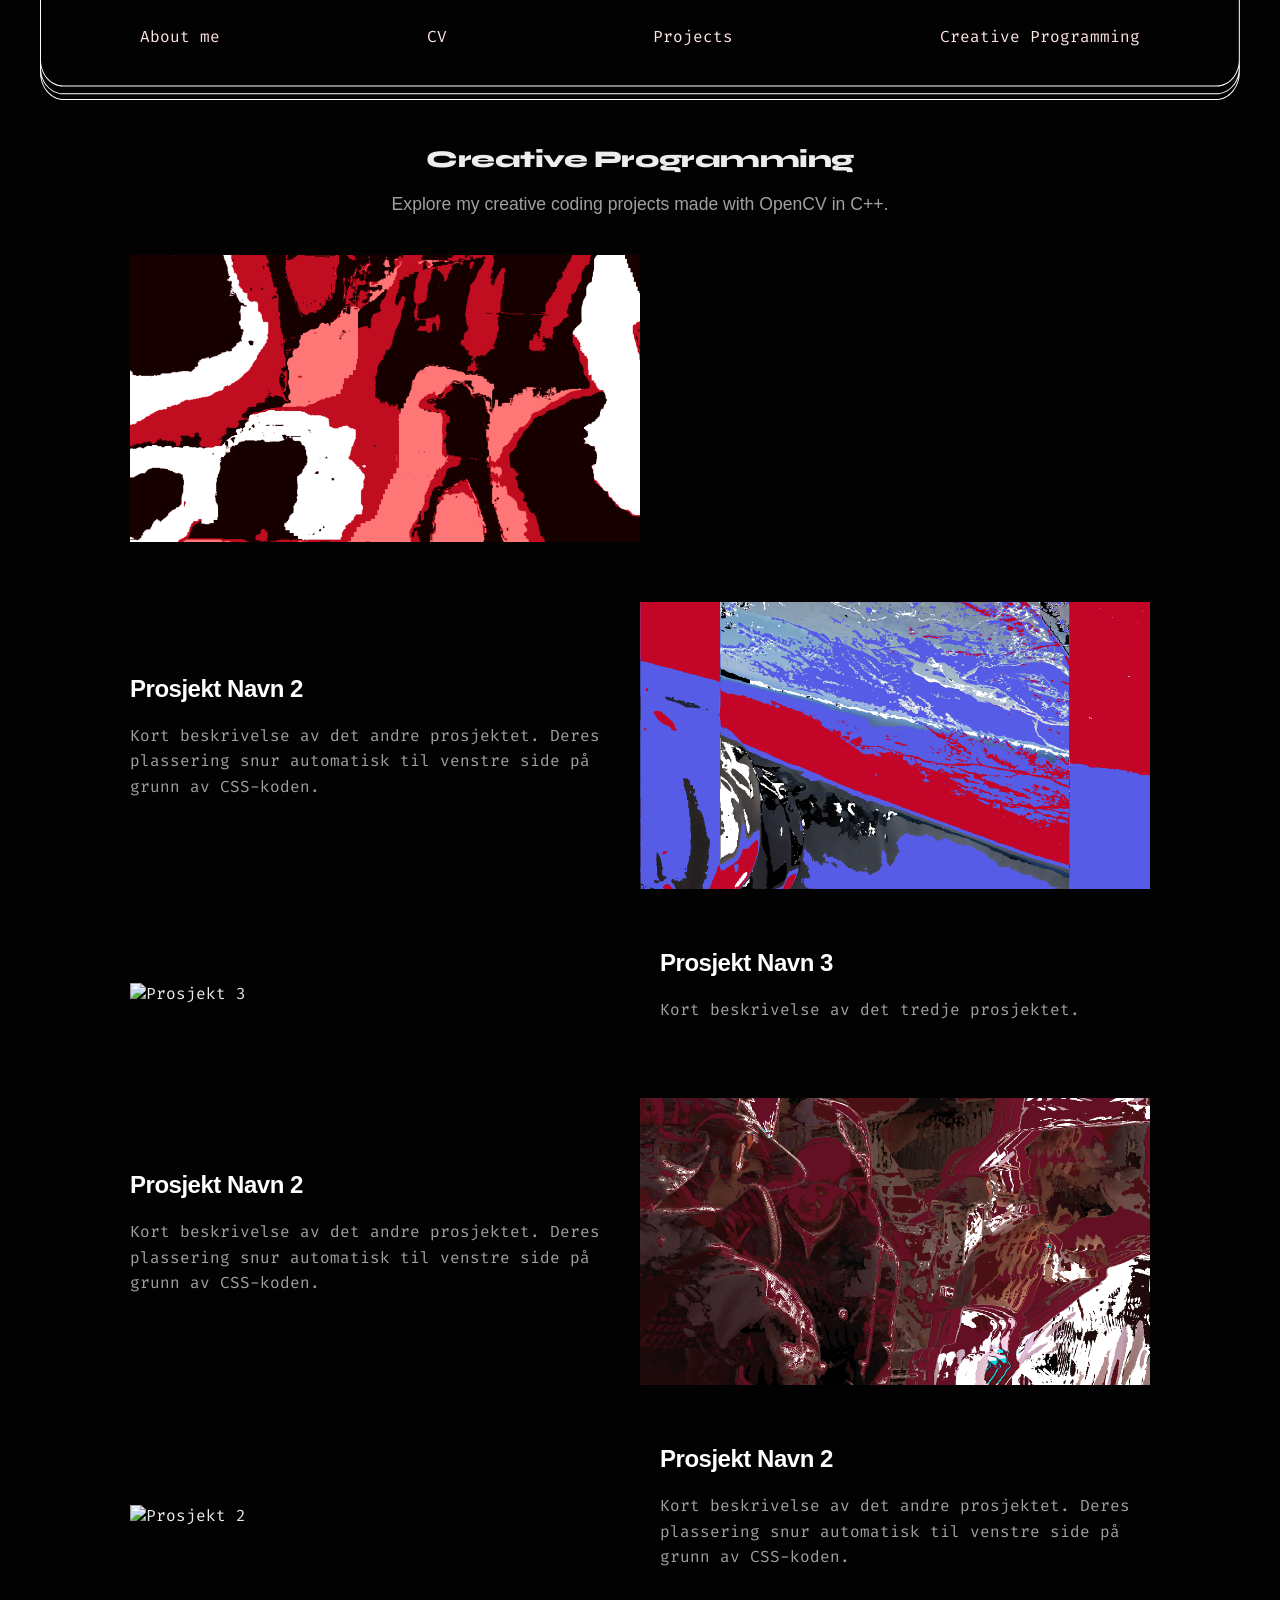
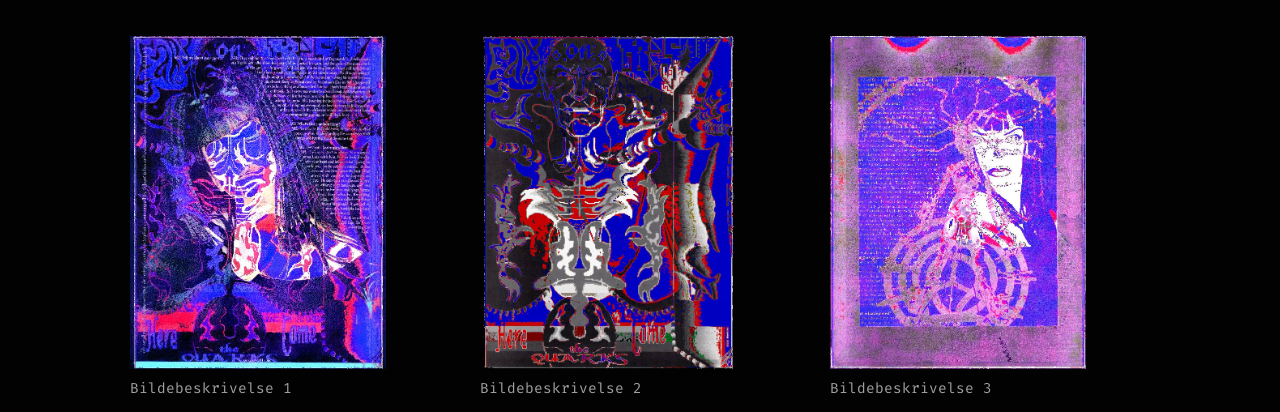
==== html/page_creative.html @ 096d6d01 "Update html links" ====
<!DOCTYPE html>
<html lang="en">
<head>
    <meta charset="UTF-8">
    <meta name="viewport" content="width=device-width, initial-scale=1.0">
    <link rel="stylesheet" href="../css/creative_style.css">
    <title>Min Hjemmeside</title>
</head>
<body>

    <!-- Toppanel / Navigasjonsmeny -->
    <header>
        <nav>
            <ul>
                <li><a href="../main.html">About me</a></li>
                <li><a href="page_cv.html">CV</a></li>
                <li><a href="page_projects.html">Projects</a></li>
                <li><a href="page_creative.html">Creative Programming</a></li>
            </ul>
        </nav>
    </header>

    <main>
        <section class="hero-section">
            <h1>Creative Programming</h1>
            <p class="subtitle">Explore my creative coding projects made with OpenCV in C++.</p>
        </section>

        <section class="gallery">
            <div class="gallery-item">
                <img src="../Images/Carti2.jpg" alt="Prosjekt 1">
                <div class="bird-animation">
                    <video autoplay loop muted playsinline>
                        <source src="../Images/Fågel_sequence.mp4" type="video/mp4">
                        Nettleseren din støtter ikke videoelementet.
                    </video>
                </div>
            </div>

            <div class="gallery-item">
                <img src="../Images/Render_Space_0178.png" alt="Prosjekt 2">
                <div class="gallery-text">
                    <h2>Prosjekt Navn 2</h2>
                    <p>Kort beskrivelse av det andre prosjektet. Deres plassering snur automatisk til venstre side på grunn av CSS-koden.</p>
                </div>
            </div>

            <div class="gallery-item">
                <img src="../Images/Stockholm grå (1 of 1)-2.jpg" alt="Prosjekt 3">
                <div class="gallery-text">
                    <h2>Prosjekt Navn 3</h2>
                    <p>Kort beskrivelse av det tredje prosjektet.</p>
                </div>
            </div>

            <div class="gallery-item">
                <img src="../Images/Render_Smoke_0046.png" alt="Prosjekt 2">
                <div class="gallery-text">
                    <h2>Prosjekt Navn 2</h2>
                    <p>Kort beskrivelse av det andre prosjektet. Deres plassering snur automatisk til venstre side på grunn av CSS-koden.</p>
                </div>
            </div>

            <div class="gallery-item">
                <img src="../Images/Stockholm grå (1 of 1).jpg" alt="Prosjekt 2">
                <div class="gallery-text">
                    <h2>Prosjekt Navn 2</h2>
                    <p>Kort beskrivelse av det andre prosjektet. Deres plassering snur automatisk til venstre side på grunn av CSS-koden.</p>
                </div>
            </div>
        </section>

        <section class="portrait-grid">
            <div class="portrait-item">
                <img src="../Images/BIB1.jpg" alt="Prosjekt 1">
                <p>Bildebeskrivelse 1</p>
            </div>
            <div class="portrait-item">
                <img src="../Images/BIB2.jpg" alt="Prosjekt 2">
                <p>Bildebeskrivelse 2</p>
            </div>
            <div class="portrait-item">
                <img src="../Images/BIB3.jpg" alt="Prosjekt 3">
                <p>Bildebeskrivelse 3</p>
            </div>
        </section>

        

    </main>

</body>
</html>
---- css/creative_style.css ----
/* Fonter */
@import url('https://fonts.googleapis.com/css2?family=Fira+Code:wght@400;500&family=Syne:wght@700;800&display=swap');

/* Mørkt tema og generelle innstillinger */
body {
    font-family: 'Fira Code', monospace;
    background-color: #020202; /* Bakgrunn */
    color: #ededed;            /* Hovedtekst */
    margin: 0;
    padding: 0px 130px;        /* Beholder plasseringen på alt innhold */
}

/* Overskrifter med karaktersterke Syne */
h1, h2, h3 {
    font-family: 'Syne', sans-serif;
    font-weight: 800;
    letter-spacing: -0.02em;   /* Gir overskriften et strammere, mer moderne uttrykk */
    margin-top: 40px;
}

/* ---- Header & SVG-ramme (Fiksert i toppen) ---- */
header {
    position: fixed;          /* Låser headern på skjermen uansett scrolling */
    top: -10px;                   /* Plasserer den helt øverst mot toppkanten */
    left: 40px;               /* Sørger for at den bevarer sidemarginene (130px - 90px = 40px) */
    right: 40px;
    z-index: 1000;            /* Holder rammen øverst over alt annet innhold */
    
    margin-top: 0;            /* Kan justeres til f.eks. -5px dersom SVG-filen selv har usynlig tomrom øverst */
}

/* Legg til luft øverst på hovedinnholdet slik at det ikke havner under den fikserte headern */
main {
    padding-top: 105px;       /* Juster denne verdien slik at "About me" starter på perfekt avstand under rammen */
}

nav {
    position: relative;
    width: 100%;
    
    /* Legger til din ramme3.svg */
    background-image: url('../Images/ramme4.svg'); 
    background-size: 100% 100%;
    background-repeat: no-repeat;
    
    /* Bevarer proporsjonene fra SVG-en din (1821x179) */
    aspect-ratio: 1821 / 179; 

    /* Flex-oppsett for å sentrere innholdet vertikalt og horisontalt i rammen */
    display: flex;
    align-items: center;
    box-sizing: border-box;

    /* Luft på innsiden av rammen slik at lenkene treffer perfekt i åpningen */
    padding: 5px 100px 30px 100px;
}

/* ---- Navigasjonslinje ---- */
nav ul {
    list-style: none;
    margin: 0;
    padding: 0;
    width: 100%;
    
    display: flex;
    justify-content: space-between;
    align-items: center;
}

/* Topptekst og lenker i navigasjonslinjen */
nav a {
    text-decoration: none;
    color: #ffe4e4;           /* Lavkontrast lys-grå for menyvalg */
    font-family: inherit;
    transition: color 0.2s ease;
}

nav a:hover {
    color: #ffffff;           /* Teksten skifter farge ved hover */
}

/* ---- Scrollbar ---- */
/* Skjul rullefelt for Chrome, Safari og Opera */
html::-webkit-scrollbar {
    display: none;
}

/* Skjul rullefelt for Firefox og IE/Edge */
html {
    scrollbar-width: none;     /* Firefox */
    -ms-overflow-style: none;  /* Internet Explorer 10+ og Edge */
}



/*---------------------------------------------------------------------------------


/* --- Sentrert overskrift og intro-tekst --- */
h1 {
    text-align: center;
}
.subtitle {
    font-family: 'Helvetica Neue', Helvetica, Arial, sans-serif;
    color: #a0a0a0;
    font-size: 1.1rem;
    max-width: 600px;
    margin: 0 auto; 
    text-align: center;
}

/* --- Sikksakk Bildegalleri --- */
.gallery {
    display: flex;
    flex-direction: column;
    gap: 60px; /* Avstand mellom hvert prosjekt-ledd */
    margin-top: 40px;
}

.gallery-item {
    display: flex;
    align-items: center;
    gap: 40px; /* Luft mellom bildet og teksten ved siden av */
}

/* Snu annenhver rad så bildet kommer til høyre/venstre (sikksakk) */
.gallery-item:nth-child(even) {
    flex-direction: row-reverse;
}

/* Bildeinnstillinger (tilpasset 1920x1080) */
.gallery-item img {
    width: 50%; /* Bildet tar halvparten av bredden */
    height: auto;
    border-radius: 0px; /* Valgfritt: myke opp hjørnene litt */
    object-fit: cover;
}

/* Tekstblokk ved siden av bildet */
.gallery-text {
    width: 50%;
}

.gallery-text h2 {
    font-family: 'Helvetica Neue', Helvetica, Arial, sans-serif;
    margin-top: 0;
    color: #ffffff;
}

.gallery-text p {
    color: #a0a0a0;
    line-height: 1.6;
}

/* Rutenett for stående bilder */
.portrait-grid {
    display: grid;
    grid-template-columns: repeat(3, 1fr); /* 3 like store kolonner */
    gap: 30px;                             /* Luft mellom bildene */
    margin-top: 50px;
}

.portrait-item img {
    width: 80%;
    height: auto;
    display: block;
    border-radius: 0;                      /* Beholder de skarpe kantene dine */
}

.portrait-item p {
    color: #a0a0a0;
    font-size: 0.9rem;
    margin-top: 10px;
}

.bird-animation {
    position: absolute;
    width: 450px;
    left: 350px;         /* Flytter den til venstre (negative tall flytter lenger venstre) */
    margin: 40px auto; /* Sentrerer videoen på siden med luft over og under */
}

.bird-animation video {
    width: 230%;
    height: auto;
    display: block;
    mix-blend-mode: screen; /* Fjerner den svarte bakgrunnen fra MP4-filen helt automatisk */
}


/* ---- Animasjoner ---- */
@keyframes ultraSmoothFade {
    0% {
        opacity: 0;
        transform: translateY(-5px);
        filter: blur(1px); /* Starter litt ute av fokus */
    }
    100% {
        opacity: 1;
        transform: translateY(0);
        filter: blur(0);    /* Glir helt skarpt på plass */
    }
}

/* Felles innstillinger for animerte elementer */
main {
    opacity: 0; /* Skjuler før animasjonen starter */
    animation-name: ultraSmoothFade;
    animation-duration: 0.8s; /* Lengre varighet gir mykere følelse */
    
    /* custom cubic-bezier for en veldig naturlig, silkeaktig oppbremsing */
    animation-timing-function: cubic-bezier(0.25, 1, 0.5, 1); 
    animation-fill-mode: forwards;
}

/* Hovedinnholdet følger etter med en kort, overlappende forsinkelse */
main {
    animation-delay: 0.2s;
}
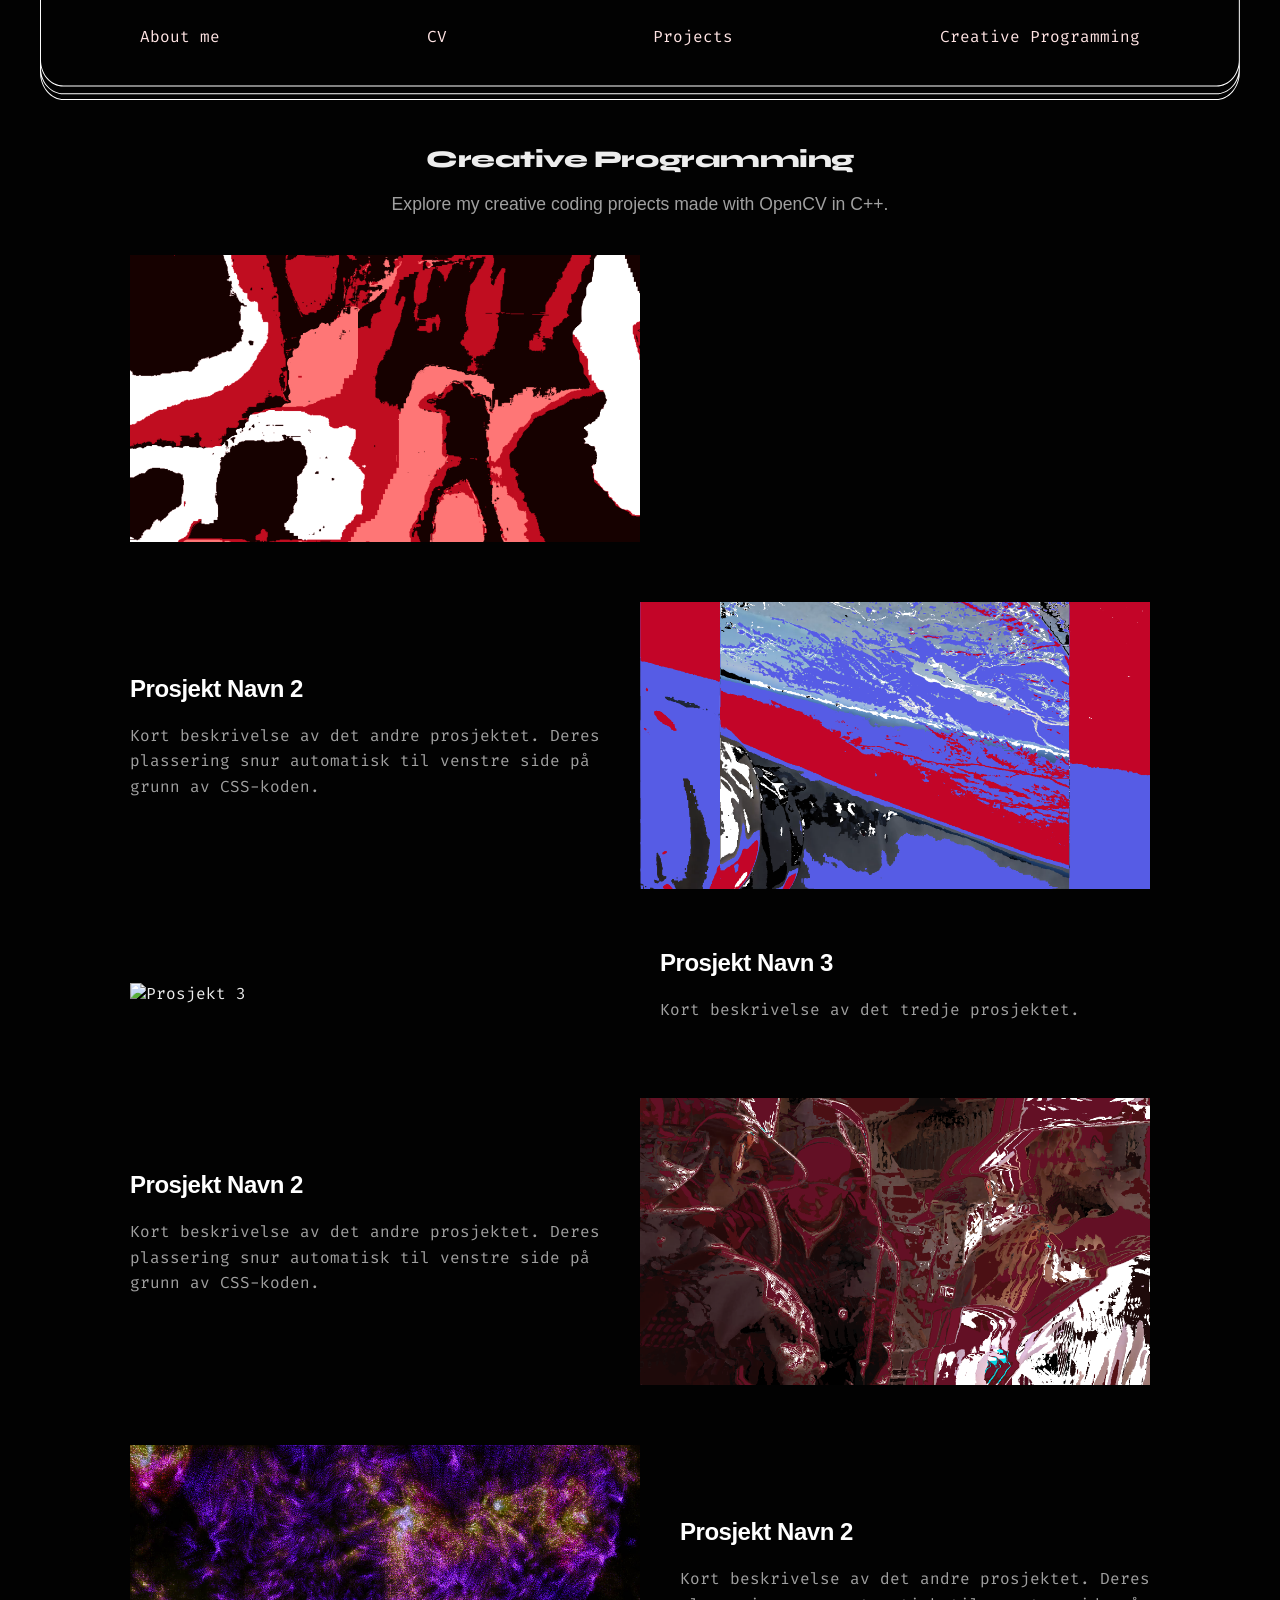
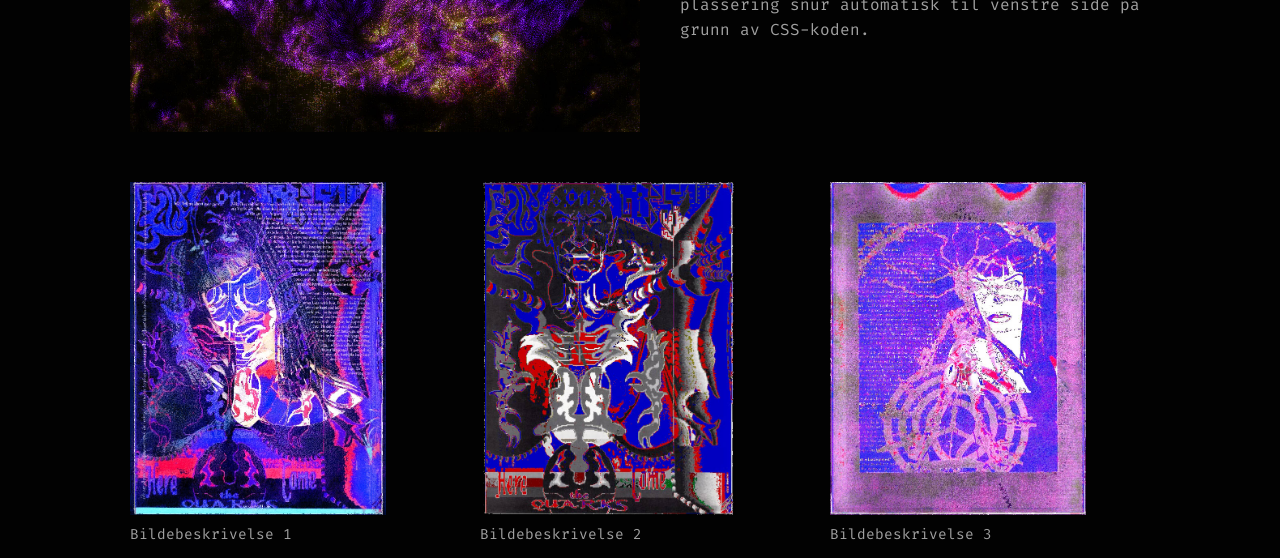
==== commit ab423275: "Update page_creative.html" ====
--- a/html/page_creative.html
+++ b/html/page_creative.html
@@ -12,7 +12,7 @@
     <header>
         <nav>
             <ul>
-                <li><a href="../main.html">About me</a></li>
+                <li><a href="../index.html">About me</a></li>
                 <li><a href="page_cv.html">CV</a></li>
                 <li><a href="page_projects.html">Projects</a></li>
                 <li><a href="page_creative.html">Creative Programming</a></li>
--- a/css/creative_style.css
+++ b/css/creative_style.css
@@ -1,61 +1,55 @@
 /* Fonter */
 @import url('https://fonts.googleapis.com/css2?family=Fira+Code:wght@400;500&family=Syne:wght@700;800&display=swap');
 
-/* Mørkt tema og generelle innstillinger */
 body {
     font-family: 'Fira Code', monospace;
-    background-color: #020202; /* Bakgrunn */
-    color: #ededed;            /* Hovedtekst */
+    background-color: #020202; 
+    color: #ededed;            
     margin: 0;
-    padding: 0px 130px;        /* Beholder plasseringen på alt innhold */
-}
-
-/* Overskrifter med karaktersterke Syne */
+    padding: 0px 130px;        
+}
+
+/* Overskrifter med Syne */
 h1, h2, h3 {
     font-family: 'Syne', sans-serif;
     font-weight: 800;
-    letter-spacing: -0.02em;   /* Gir overskriften et strammere, mer moderne uttrykk */
+    letter-spacing: -0.02em;   
     margin-top: 40px;
 }
 
-/* ---- Header & SVG-ramme (Fiksert i toppen) ---- */
+/* ---- Header ---- */
 header {
-    position: fixed;          /* Låser headern på skjermen uansett scrolling */
-    top: -10px;                   /* Plasserer den helt øverst mot toppkanten */
-    left: 40px;               /* Sørger for at den bevarer sidemarginene (130px - 90px = 40px) */
+    position: fixed;          
+    top: -10px;                   
+    left: 40px;               
     right: 40px;
-    z-index: 1000;            /* Holder rammen øverst over alt annet innhold */
-    
-    margin-top: 0;            /* Kan justeres til f.eks. -5px dersom SVG-filen selv har usynlig tomrom øverst */
-}
-
-/* Legg til luft øverst på hovedinnholdet slik at det ikke havner under den fikserte headern */
+    z-index: 1000;            
+    margin-top: 0;            
+}
+
 main {
-    padding-top: 105px;       /* Juster denne verdien slik at "About me" starter på perfekt avstand under rammen */
+    padding-top: 105px;       
 }
 
 nav {
     position: relative;
     width: 100%;
     
-    /* Legger til din ramme3.svg */
     background-image: url('../Images/ramme4.svg'); 
     background-size: 100% 100%;
     background-repeat: no-repeat;
     
-    /* Bevarer proporsjonene fra SVG-en din (1821x179) */
+    /* SVG-en dimensjoner (1821x179) */
     aspect-ratio: 1821 / 179; 
 
-    /* Flex-oppsett for å sentrere innholdet vertikalt og horisontalt i rammen */
     display: flex;
     align-items: center;
     box-sizing: border-box;
 
-    /* Luft på innsiden av rammen slik at lenkene treffer perfekt i åpningen */
     padding: 5px 100px 30px 100px;
 }
 
-/* ---- Navigasjonslinje ---- */
+/* ---- Header ---- */
 nav ul {
     list-style: none;
     margin: 0;
@@ -67,28 +61,27 @@
     align-items: center;
 }
 
-/* Topptekst og lenker i navigasjonslinjen */
 nav a {
     text-decoration: none;
-    color: #ffe4e4;           /* Lavkontrast lys-grå for menyvalg */
+    color: #ffe4e4;           
     font-family: inherit;
     transition: color 0.2s ease;
 }
 
 nav a:hover {
-    color: #ffffff;           /* Teksten skifter farge ved hover */
+    color: #ffffff;           
 }
 
 /* ---- Scrollbar ---- */
-/* Skjul rullefelt for Chrome, Safari og Opera */
+/* Chrome, Safari og Opera */
 html::-webkit-scrollbar {
     display: none;
 }
 
-/* Skjul rullefelt for Firefox og IE/Edge */
+/* Firefox og IE/Edge */
 html {
-    scrollbar-width: none;     /* Firefox */
-    -ms-overflow-style: none;  /* Internet Explorer 10+ og Edge */
+    scrollbar-width: none;     
+    -ms-overflow-style: none;  
 }
 
 
@@ -96,7 +89,7 @@
 /*---------------------------------------------------------------------------------
 
 
-/* --- Sentrert overskrift og intro-tekst --- */
+/* --- Overskrift og intro-tekst --- */
 h1 {
     text-align: center;
 }
@@ -109,34 +102,33 @@
     text-align: center;
 }
 
-/* --- Sikksakk Bildegalleri --- */
+/* --- Bilder --- */
 .gallery {
     display: flex;
     flex-direction: column;
-    gap: 60px; /* Avstand mellom hvert prosjekt-ledd */
+    gap: 60px; 
     margin-top: 40px;
 }
 
 .gallery-item {
     display: flex;
     align-items: center;
-    gap: 40px; /* Luft mellom bildet og teksten ved siden av */
-}
-
-/* Snu annenhver rad så bildet kommer til høyre/venstre (sikksakk) */
+    gap: 40px; 
+}
+
+/* Sikksakk */
 .gallery-item:nth-child(even) {
     flex-direction: row-reverse;
 }
 
-/* Bildeinnstillinger (tilpasset 1920x1080) */
+/* Dimesnjon 1920x1080 */
 .gallery-item img {
-    width: 50%; /* Bildet tar halvparten av bredden */
+    width: 50%; 
     height: auto;
-    border-radius: 0px; /* Valgfritt: myke opp hjørnene litt */
+    border-radius: 0px; 
     object-fit: cover;
 }
 
-/* Tekstblokk ved siden av bildet */
 .gallery-text {
     width: 50%;
 }
@@ -152,11 +144,11 @@
     line-height: 1.6;
 }
 
-/* Rutenett for stående bilder */
+/* Rutenett bilder */
 .portrait-grid {
     display: grid;
-    grid-template-columns: repeat(3, 1fr); /* 3 like store kolonner */
-    gap: 30px;                             /* Luft mellom bildene */
+    grid-template-columns: repeat(3, 1fr); 
+    gap: 30px;                             
     margin-top: 50px;
 }
 
@@ -164,7 +156,7 @@
     width: 80%;
     height: auto;
     display: block;
-    border-radius: 0;                      /* Beholder de skarpe kantene dine */
+    border-radius: 0; 
 }
 
 .portrait-item p {
@@ -176,15 +168,15 @@
 .bird-animation {
     position: absolute;
     width: 450px;
-    left: 350px;         /* Flytter den til venstre (negative tall flytter lenger venstre) */
-    margin: 40px auto; /* Sentrerer videoen på siden med luft over og under */
+    left: 350px;         
+    margin: 40px auto; 
 }
 
 .bird-animation video {
     width: 230%;
     height: auto;
     display: block;
-    mix-blend-mode: screen; /* Fjerner den svarte bakgrunnen fra MP4-filen helt automatisk */
+    mix-blend-mode: screen;
 }
 
 
@@ -193,27 +185,25 @@
     0% {
         opacity: 0;
         transform: translateY(-5px);
-        filter: blur(1px); /* Starter litt ute av fokus */
+        filter: blur(1px); 
     }
     100% {
         opacity: 1;
         transform: translateY(0);
-        filter: blur(0);    /* Glir helt skarpt på plass */
+        filter: blur(0);    
     }
 }
 
-/* Felles innstillinger for animerte elementer */
+/* Åpningsanimasjon */
 main {
-    opacity: 0; /* Skjuler før animasjonen starter */
+    opacity: 0; 
     animation-name: ultraSmoothFade;
-    animation-duration: 0.8s; /* Lengre varighet gir mykere følelse */
-    
-    /* custom cubic-bezier for en veldig naturlig, silkeaktig oppbremsing */
+    animation-duration: 0.8s; 
+    
     animation-timing-function: cubic-bezier(0.25, 1, 0.5, 1); 
     animation-fill-mode: forwards;
 }
 
-/* Hovedinnholdet følger etter med en kort, overlappende forsinkelse */
 main {
     animation-delay: 0.2s;
-}+}
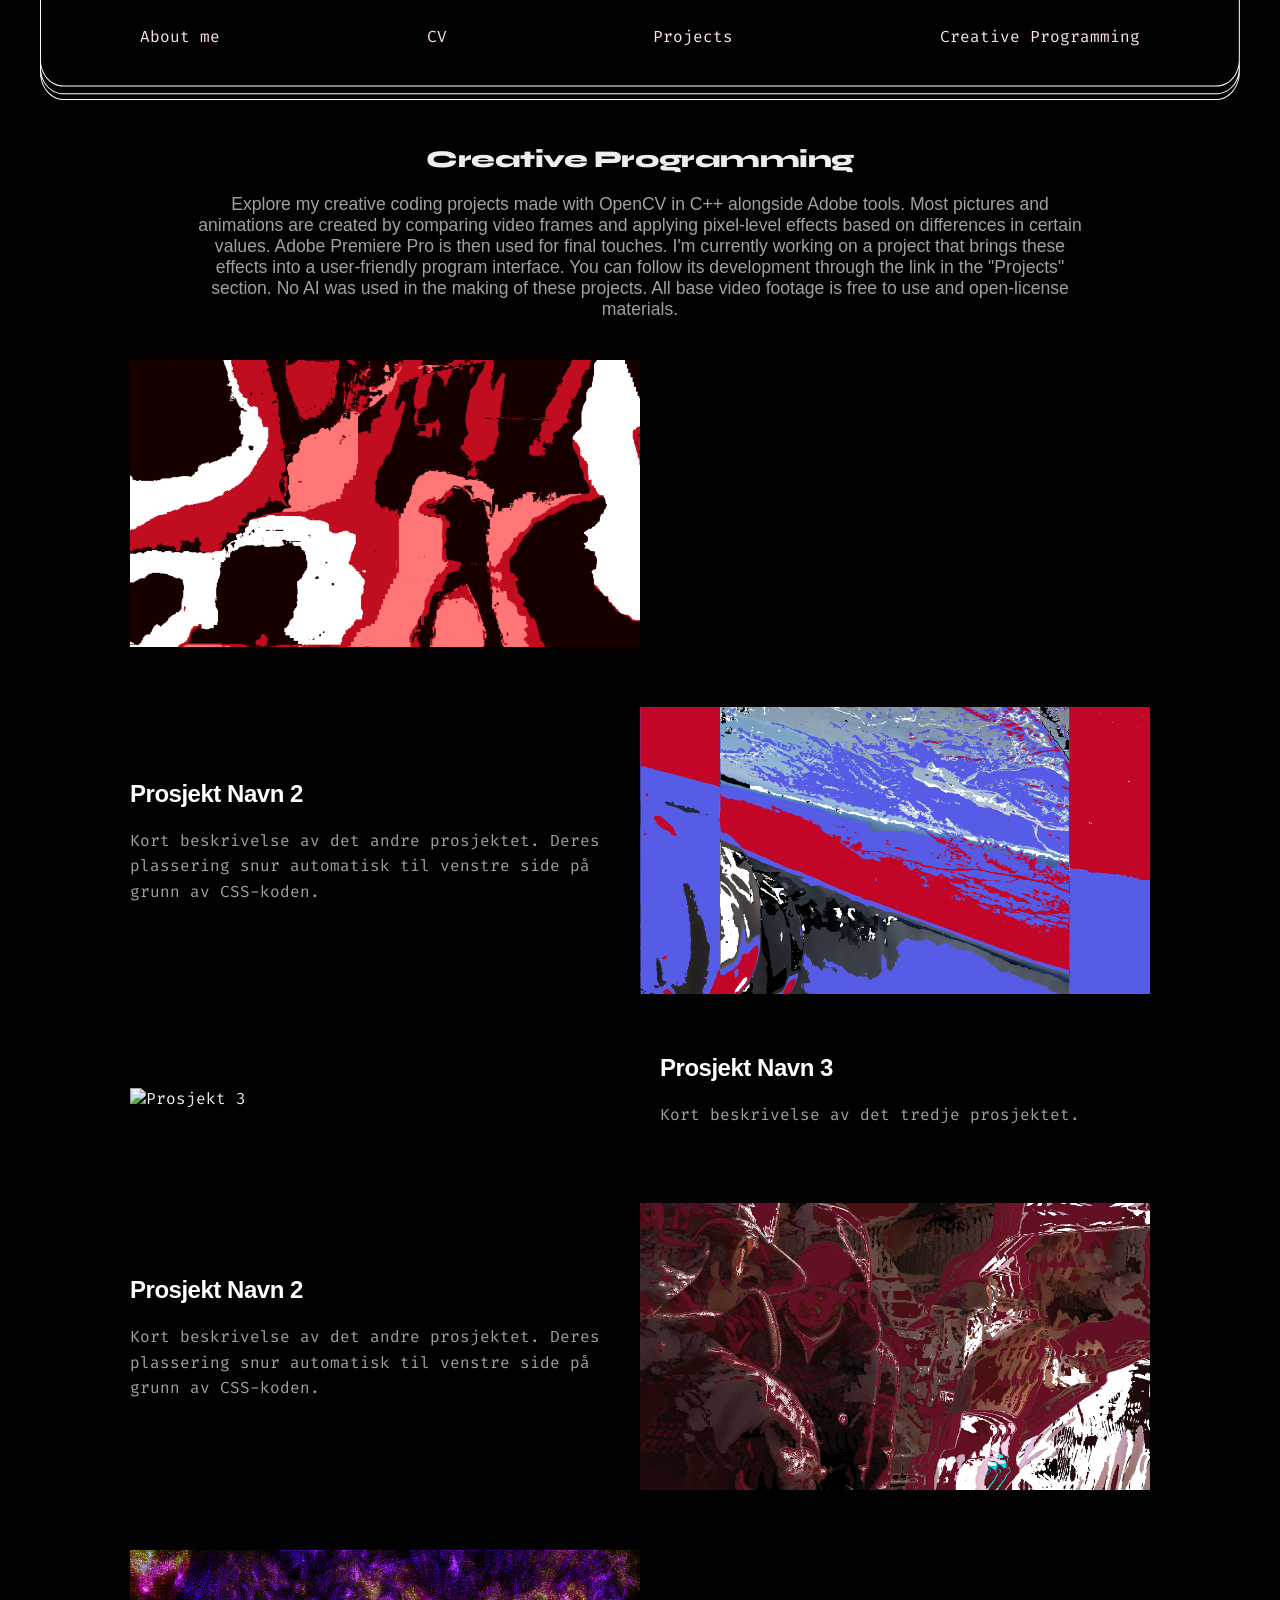
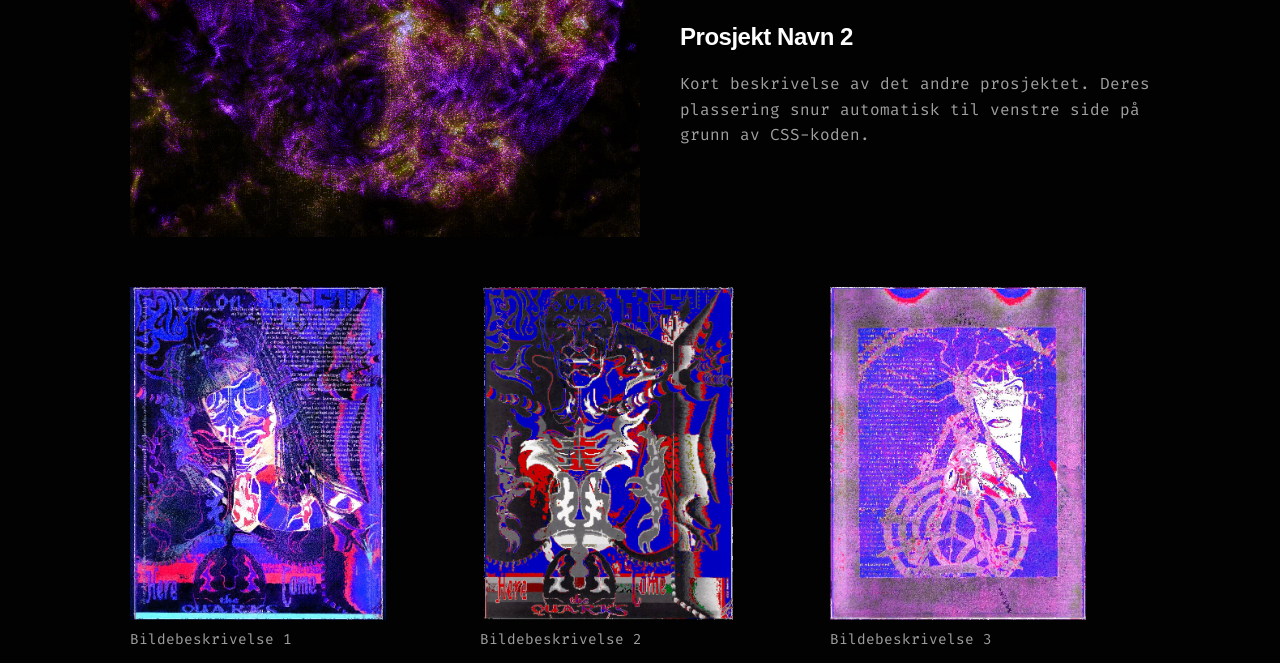
==== commit 29a4e28d: "chabges" ====
--- a/html/page_creative.html
+++ b/html/page_creative.html
@@ -23,7 +23,14 @@
     <main>
         <section class="hero-section">
             <h1>Creative Programming</h1>
-            <p class="subtitle">Explore my creative coding projects made with OpenCV in C++.</p>
+            <p class="subtitle">Explore my creative coding projects made with OpenCV in C++ alongside Adobe tools. 
+                Most pictures and animations are created by comparing video frames and applying pixel-level
+                effects based on differences in certain values. Adobe Premiere Pro is then used for final touches.
+                I'm currently working on a project that brings these effects into a user-friendly program interface. 
+                You can follow its development through the link in the "Projects" section.
+
+                No AI was used in the making of these projects. All base video footage is free to use and open-license materials. 
+            </p>
         </section>
 
         <section class="gallery">
--- a/css/creative_style.css
+++ b/css/creative_style.css
@@ -97,7 +97,7 @@
     font-family: 'Helvetica Neue', Helvetica, Arial, sans-serif;
     color: #a0a0a0;
     font-size: 1.1rem;
-    max-width: 600px;
+    max-width: 900px;
     margin: 0 auto; 
     text-align: center;
 }
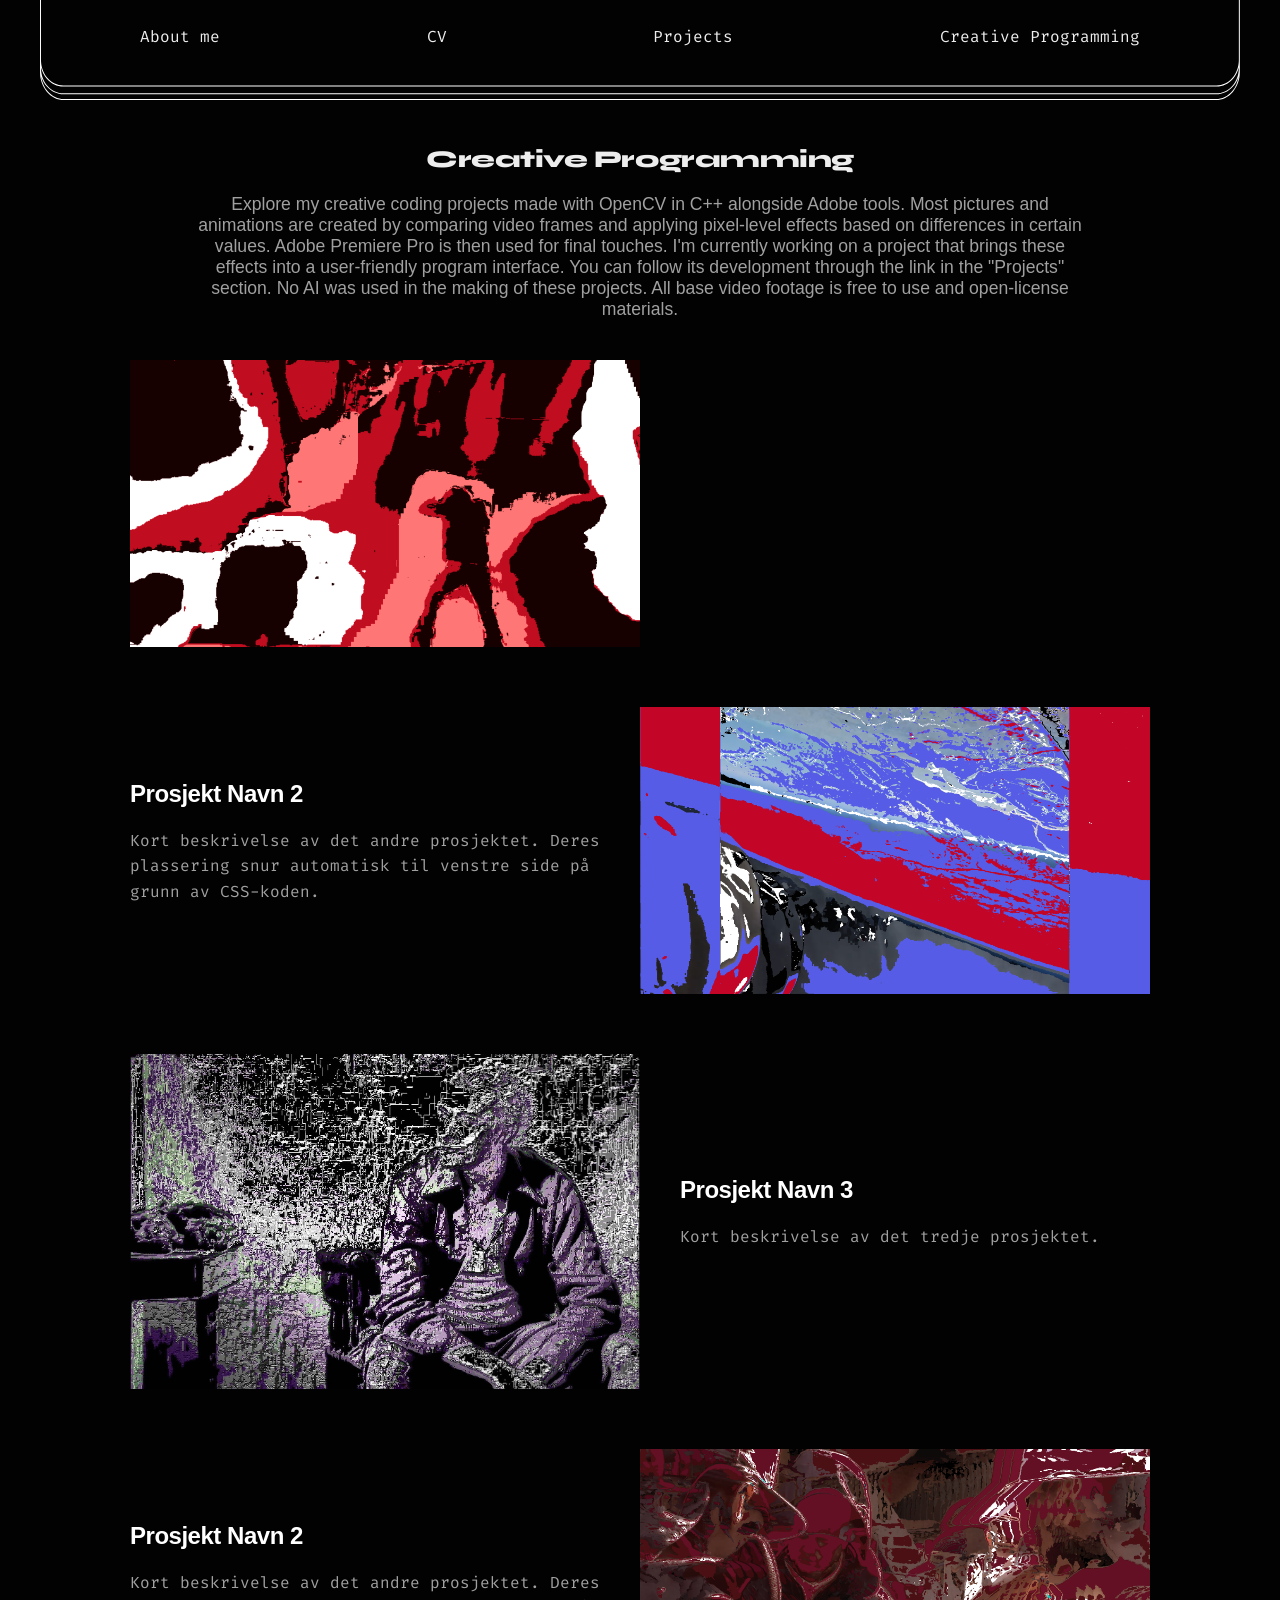
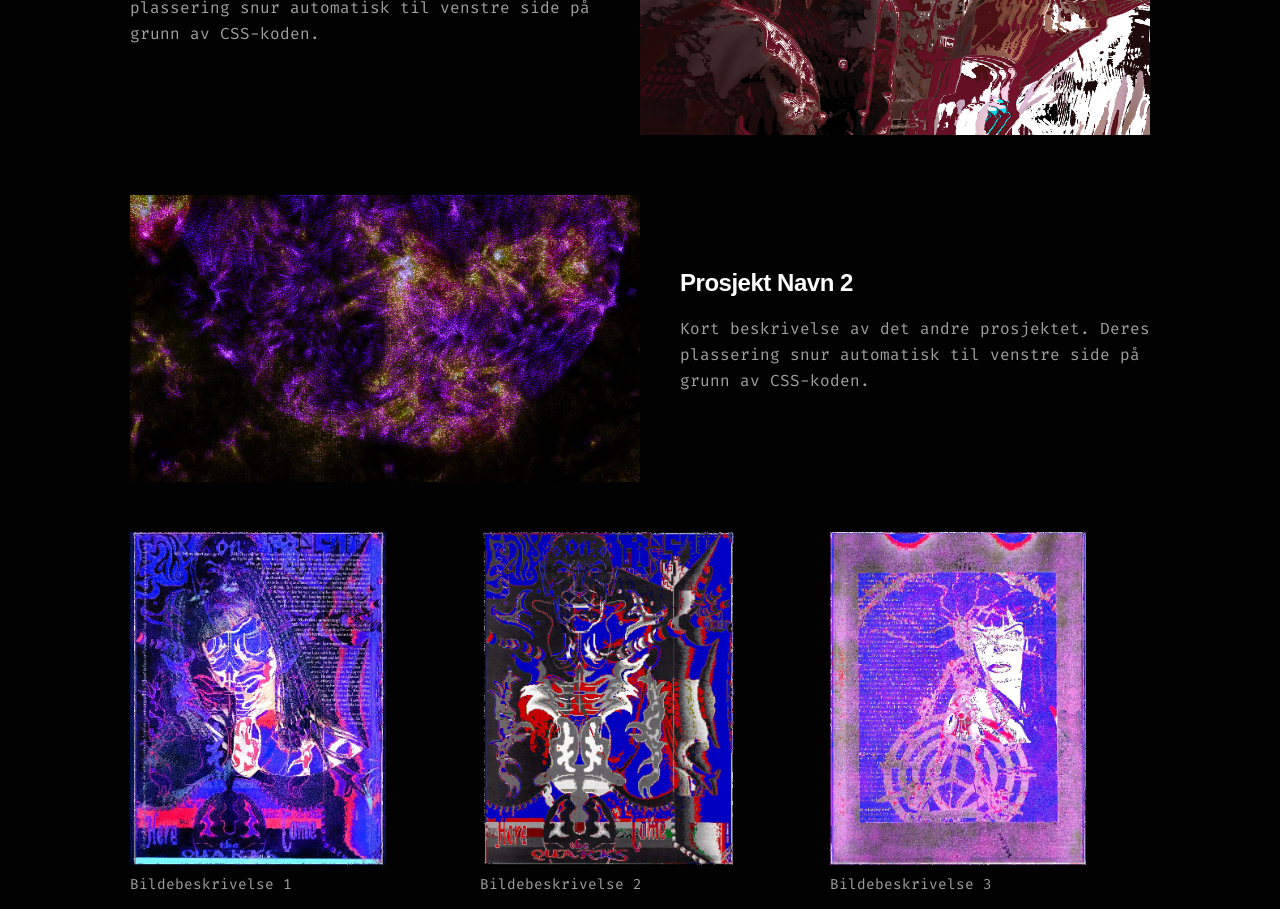
==== commit e8bd2f95: "Update page_creative.html" ====
--- a/html/page_creative.html
+++ b/html/page_creative.html
@@ -53,7 +53,7 @@
             </div>
 
             <div class="gallery-item">
-                <img src="../Images/Stockholm grå (1 of 1)-2.jpg" alt="Prosjekt 3">
+                <img src="../Images/Stockholm2.jpg" alt="Prosjekt 3">
                 <div class="gallery-text">
                     <h2>Prosjekt Navn 3</h2>
                     <p>Kort beskrivelse av det tredje prosjektet.</p>
@@ -69,7 +69,7 @@
             </div>
 
             <div class="gallery-item">
-                <img src="../Images/Stockholm grå (1 of 1).jpg" alt="Prosjekt 2">
+                <img src="../Images/Stockholm1.jpg" alt="Prosjekt 2">
                 <div class="gallery-text">
                     <h2>Prosjekt Navn 2</h2>
                     <p>Kort beskrivelse av det andre prosjektet. Deres plassering snur automatisk til venstre side på grunn av CSS-koden.</p>
--- a/css/creative_style.css
+++ b/css/creative_style.css
@@ -63,13 +63,13 @@
 
 nav a {
     text-decoration: none;
-    color: #ffe4e4;           
+    color: #ededed;           
     font-family: inherit;
     transition: color 0.2s ease;
 }
 
 nav a:hover {
-    color: #ffffff;           
+    opacity: 0.7;           
 }
 
 /* ---- Scrollbar ---- */
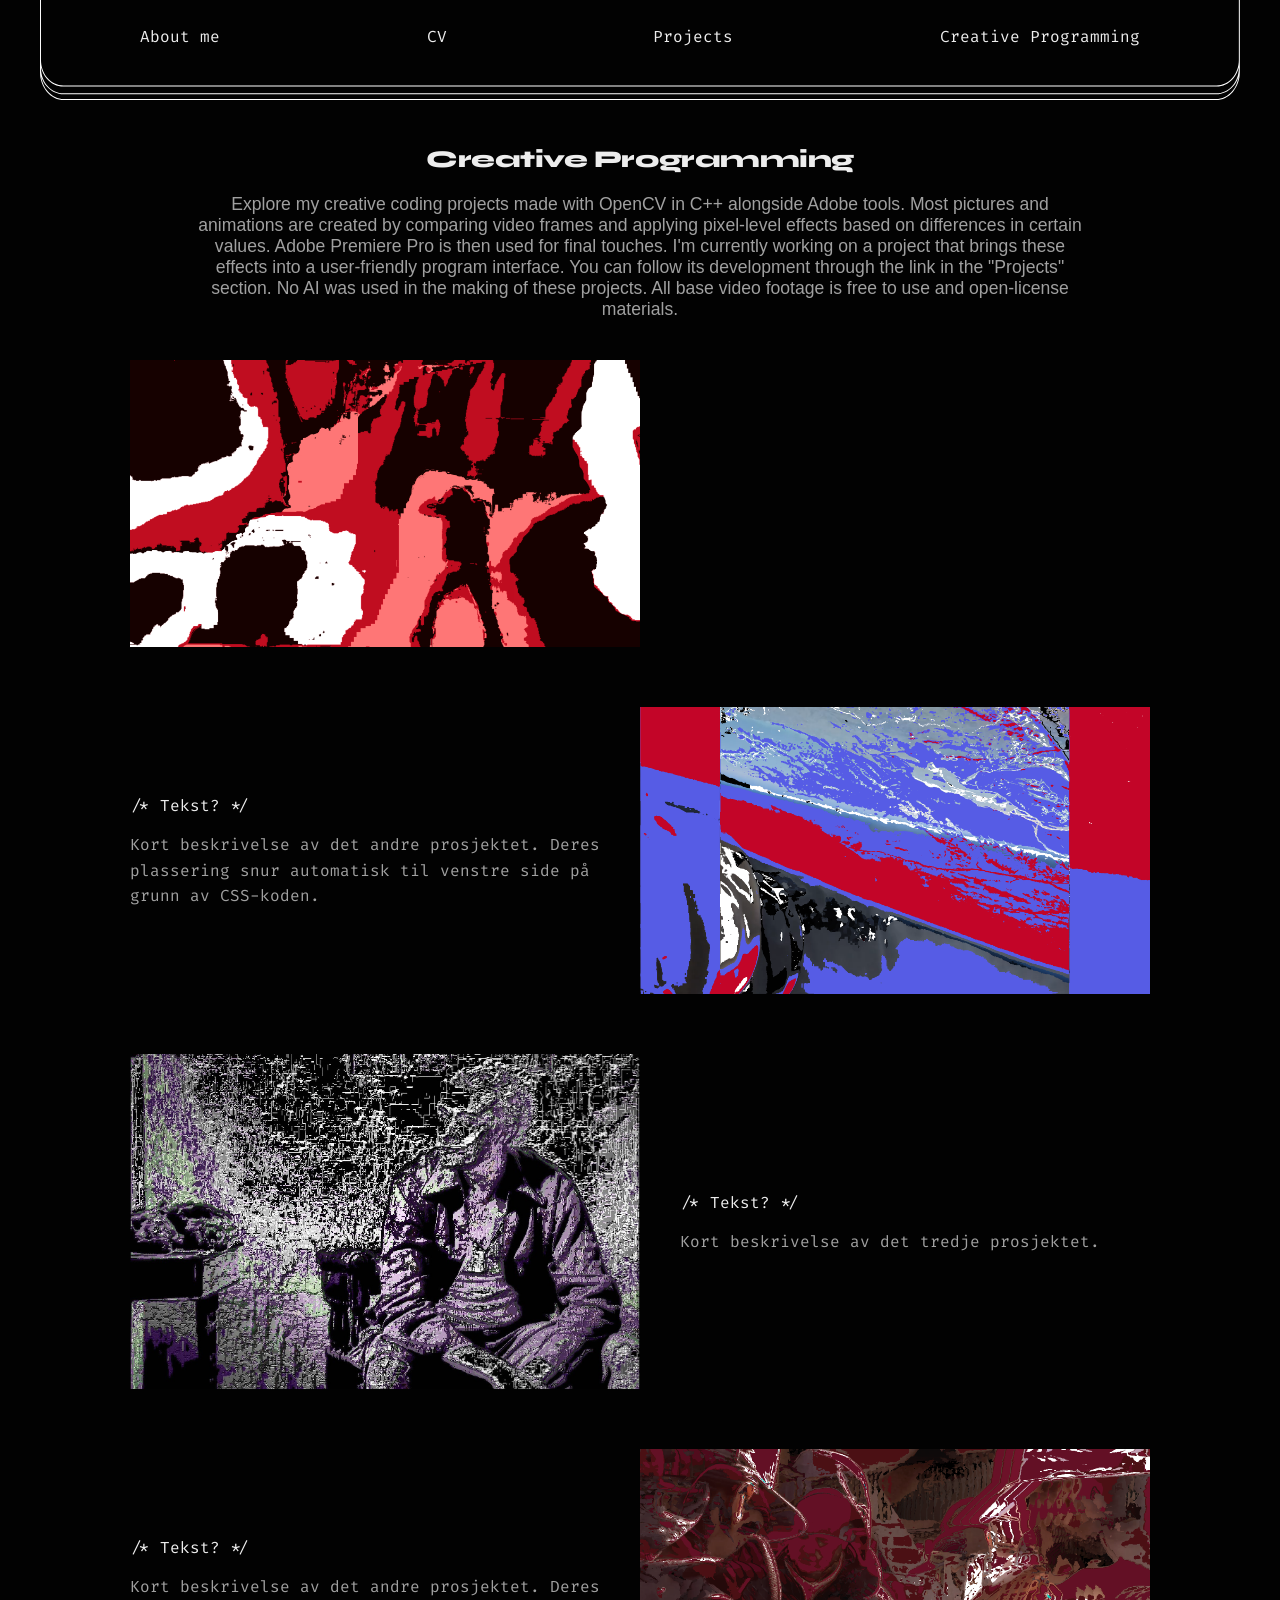
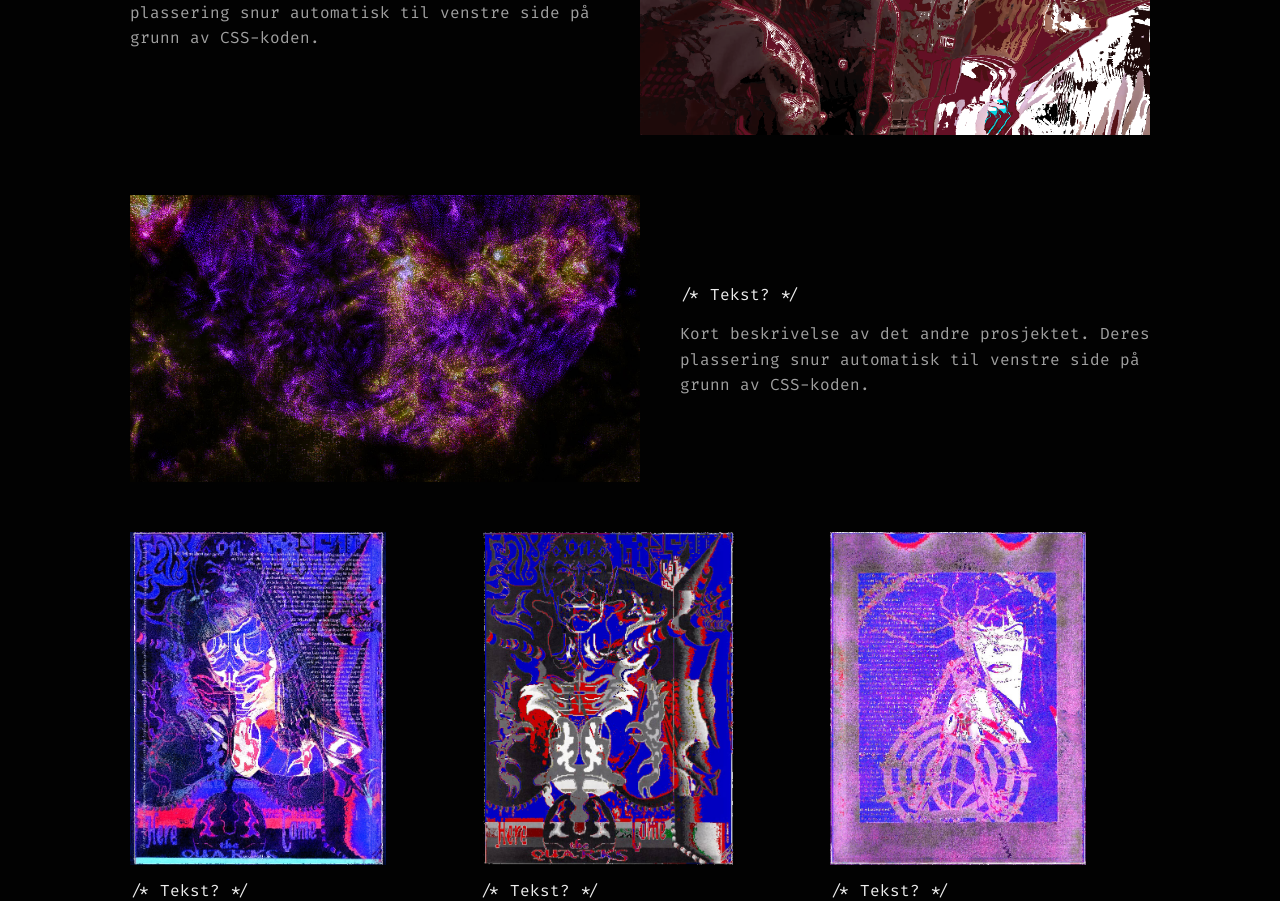
==== commit ca5def62: "ggh" ====
--- a/html/page_creative.html
+++ b/html/page_creative.html
@@ -47,7 +47,7 @@
             <div class="gallery-item">
                 <img src="../Images/Render_Space_0178.png" alt="Prosjekt 2">
                 <div class="gallery-text">
-                    <h2>Prosjekt Navn 2</h2>
+                    <h2></h2> /* Tekst? */
                     <p>Kort beskrivelse av det andre prosjektet. Deres plassering snur automatisk til venstre side på grunn av CSS-koden.</p>
                 </div>
             </div>
@@ -55,7 +55,7 @@
             <div class="gallery-item">
                 <img src="../Images/Stockholm2.jpg" alt="Prosjekt 3">
                 <div class="gallery-text">
-                    <h2>Prosjekt Navn 3</h2>
+                    <h2></h2> /* Tekst? */
                     <p>Kort beskrivelse av det tredje prosjektet.</p>
                 </div>
             </div>
@@ -63,7 +63,7 @@
             <div class="gallery-item">
                 <img src="../Images/Render_Smoke_0046.png" alt="Prosjekt 2">
                 <div class="gallery-text">
-                    <h2>Prosjekt Navn 2</h2>
+                    <h2></h2> /* Tekst? */
                     <p>Kort beskrivelse av det andre prosjektet. Deres plassering snur automatisk til venstre side på grunn av CSS-koden.</p>
                 </div>
             </div>
@@ -71,7 +71,7 @@
             <div class="gallery-item">
                 <img src="../Images/Stockholm1.jpg" alt="Prosjekt 2">
                 <div class="gallery-text">
-                    <h2>Prosjekt Navn 2</h2>
+                    <h2></h2> /* Tekst? */
                     <p>Kort beskrivelse av det andre prosjektet. Deres plassering snur automatisk til venstre side på grunn av CSS-koden.</p>
                 </div>
             </div>
@@ -80,15 +80,15 @@
         <section class="portrait-grid">
             <div class="portrait-item">
                 <img src="../Images/BIB1.jpg" alt="Prosjekt 1">
-                <p>Bildebeskrivelse 1</p>
+                <p></p> /* Tekst? */
             </div>
             <div class="portrait-item">
                 <img src="../Images/BIB2.jpg" alt="Prosjekt 2">
-                <p>Bildebeskrivelse 2</p>
+                <p></p> /* Tekst? */
             </div>
             <div class="portrait-item">
                 <img src="../Images/BIB3.jpg" alt="Prosjekt 3">
-                <p>Bildebeskrivelse 3</p>
+                <p></p> /* Tekst? */
             </div>
         </section>
 
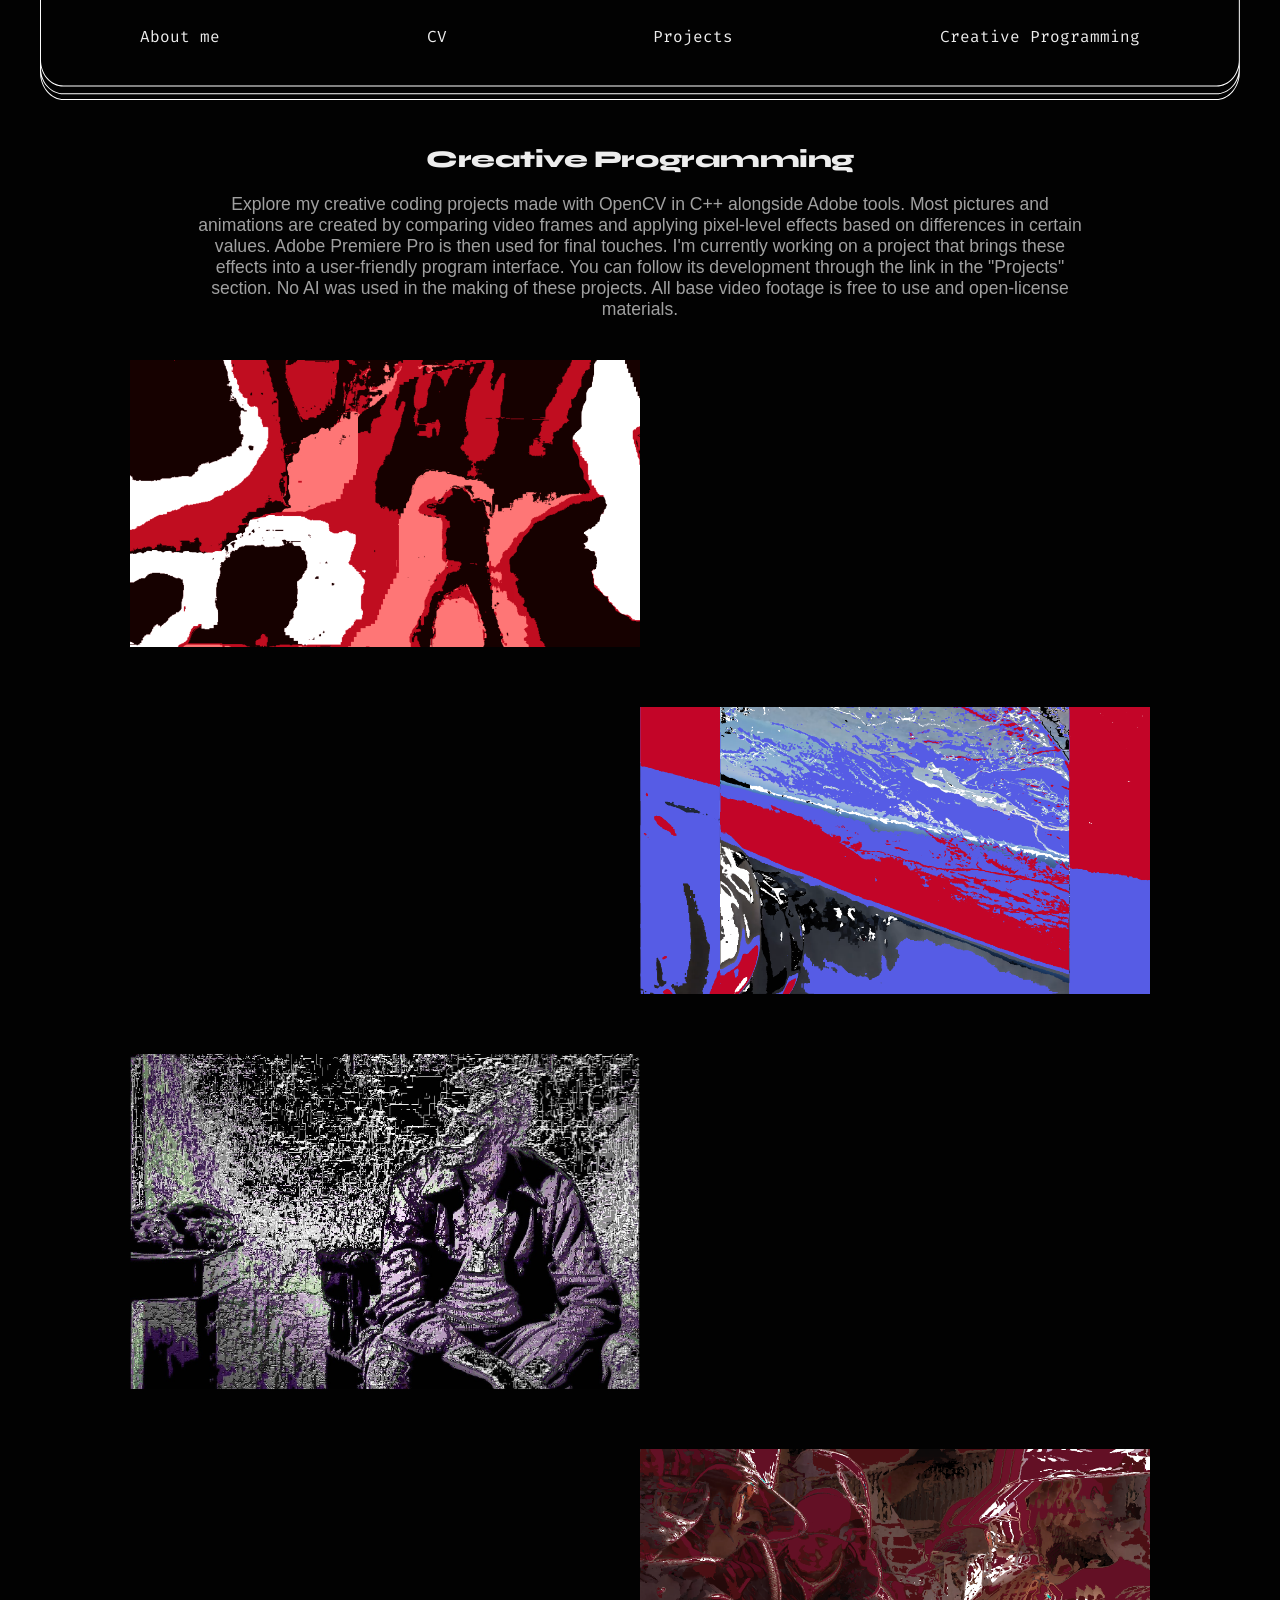
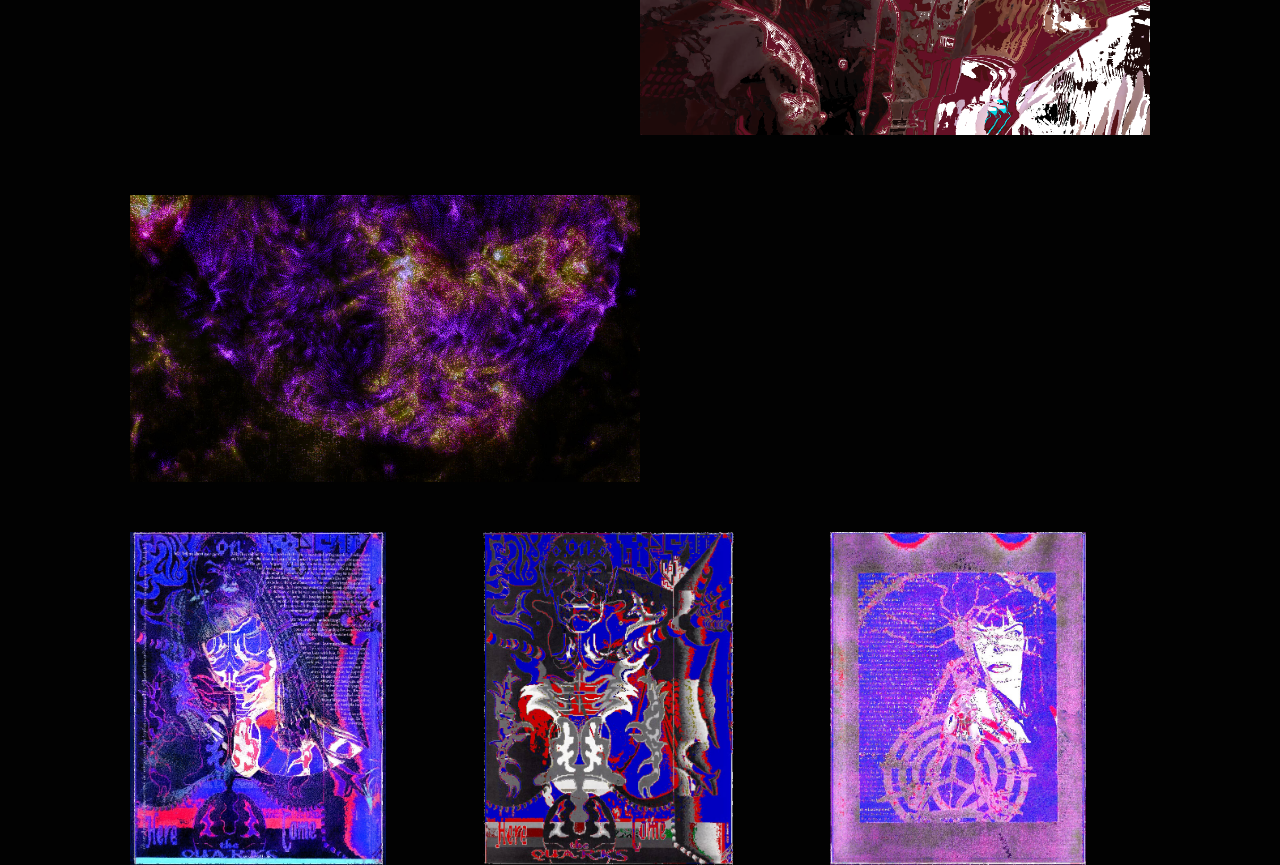
==== commit 543a6320: "ggg" ====
--- a/html/page_creative.html
+++ b/html/page_creative.html
@@ -47,32 +47,28 @@
             <div class="gallery-item">
                 <img src="../Images/Render_Space_0178.png" alt="Prosjekt 2">
                 <div class="gallery-text">
-                    <h2></h2> /* Tekst? */
-                    <p>Kort beskrivelse av det andre prosjektet. Deres plassering snur automatisk til venstre side på grunn av CSS-koden.</p>
+                    <!-- Tekst? -->
                 </div>
             </div>
 
             <div class="gallery-item">
                 <img src="../Images/Stockholm2.jpg" alt="Prosjekt 3">
                 <div class="gallery-text">
-                    <h2></h2> /* Tekst? */
-                    <p>Kort beskrivelse av det tredje prosjektet.</p>
+                    <!-- Tekst? -->
                 </div>
             </div>
 
             <div class="gallery-item">
                 <img src="../Images/Render_Smoke_0046.png" alt="Prosjekt 2">
                 <div class="gallery-text">
-                    <h2></h2> /* Tekst? */
-                    <p>Kort beskrivelse av det andre prosjektet. Deres plassering snur automatisk til venstre side på grunn av CSS-koden.</p>
+                    <!-- Tekst? -->
                 </div>
             </div>
 
             <div class="gallery-item">
                 <img src="../Images/Stockholm1.jpg" alt="Prosjekt 2">
                 <div class="gallery-text">
-                    <h2></h2> /* Tekst? */
-                    <p>Kort beskrivelse av det andre prosjektet. Deres plassering snur automatisk til venstre side på grunn av CSS-koden.</p>
+                    <!-- Tekst? -->
                 </div>
             </div>
         </section>
@@ -80,15 +76,15 @@
         <section class="portrait-grid">
             <div class="portrait-item">
                 <img src="../Images/BIB1.jpg" alt="Prosjekt 1">
-                <p></p> /* Tekst? */
+                    <!-- Tekst? -->
             </div>
             <div class="portrait-item">
                 <img src="../Images/BIB2.jpg" alt="Prosjekt 2">
-                <p></p> /* Tekst? */
+                    <!-- Tekst? -->
             </div>
             <div class="portrait-item">
                 <img src="../Images/BIB3.jpg" alt="Prosjekt 3">
-                <p></p> /* Tekst? */
+                    <!-- Tekst? -->
             </div>
         </section>
 
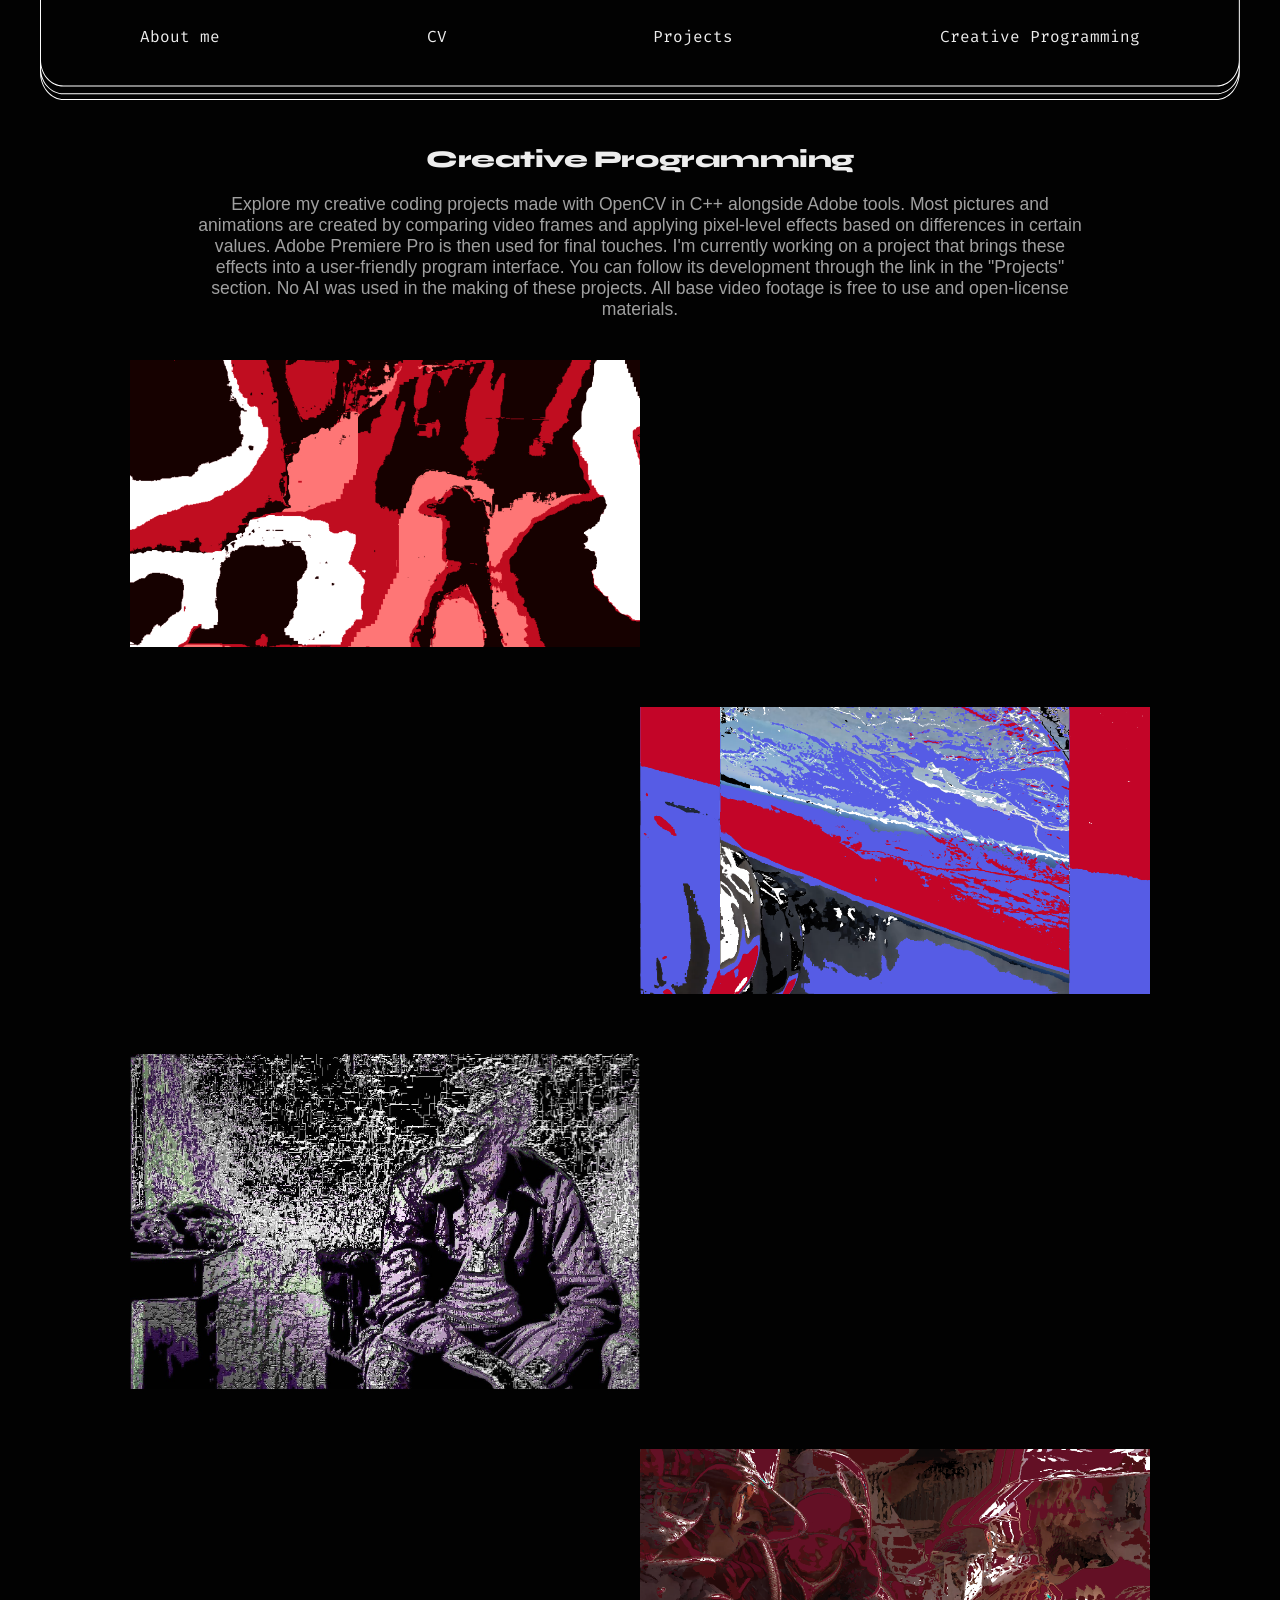
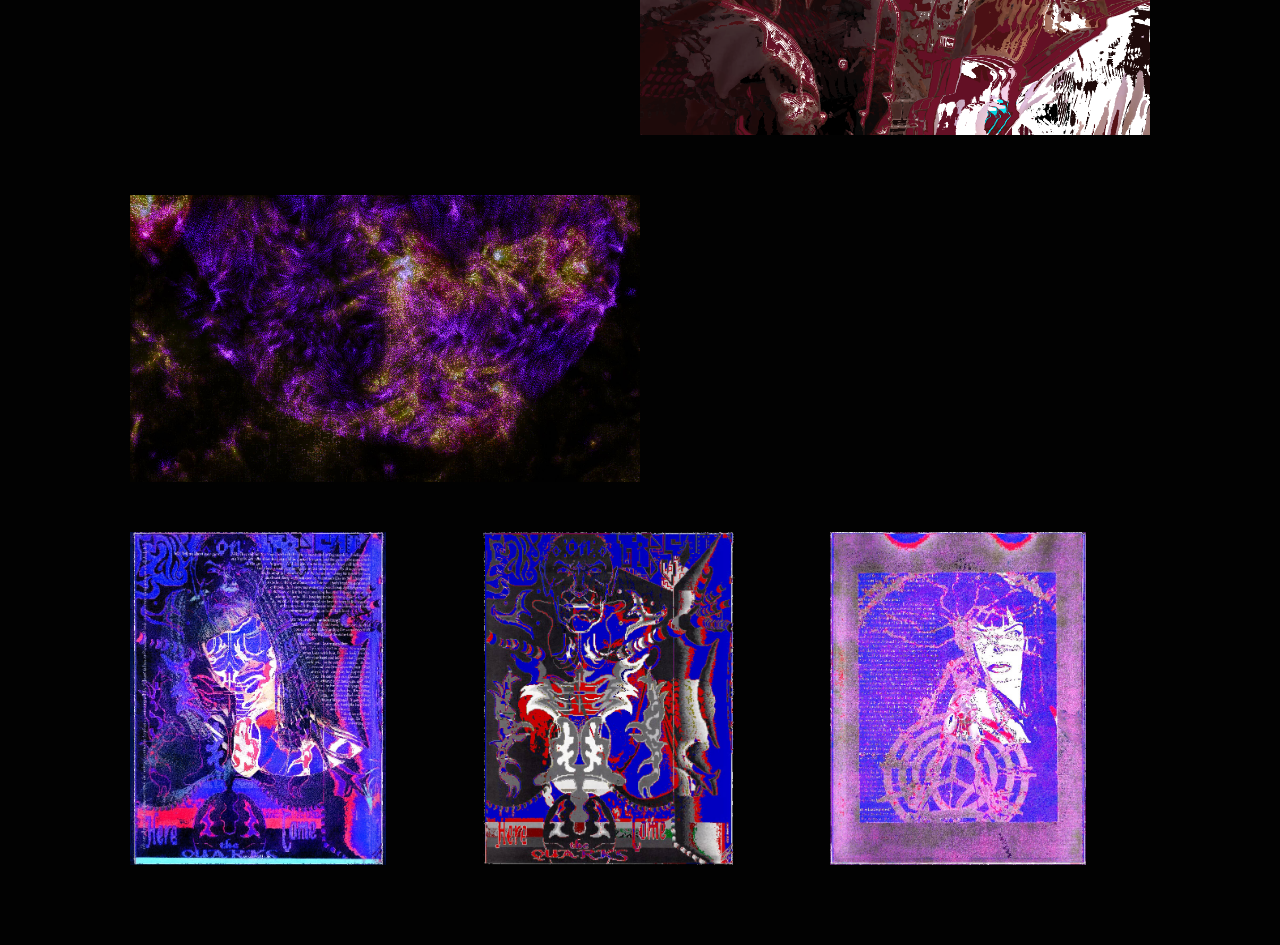
==== commit 23335985: "Fix HTML formatting and update links" ====
--- a/html/page_creative.html
+++ b/html/page_creative.html
@@ -13,7 +13,7 @@
         <nav>
             <ul>
                 <li><a href="../index.html">About me</a></li>
-                <li><a href="page_cv.html">CV</a></li>
+                <li><a href="page_CV.html">CV</a></li>
                 <li><a href="page_projects.html">Projects</a></li>
                 <li><a href="page_creative.html">Creative Programming</a></li>
             </ul>
--- a/css/creative_style.css
+++ b/css/creative_style.css
@@ -6,7 +6,7 @@
     background-color: #020202; 
     color: #ededed;            
     margin: 0;
-    padding: 0px 130px;        
+    padding: 0px 130px 80px;        
 }
 
 /* Overskrifter med Syne */
